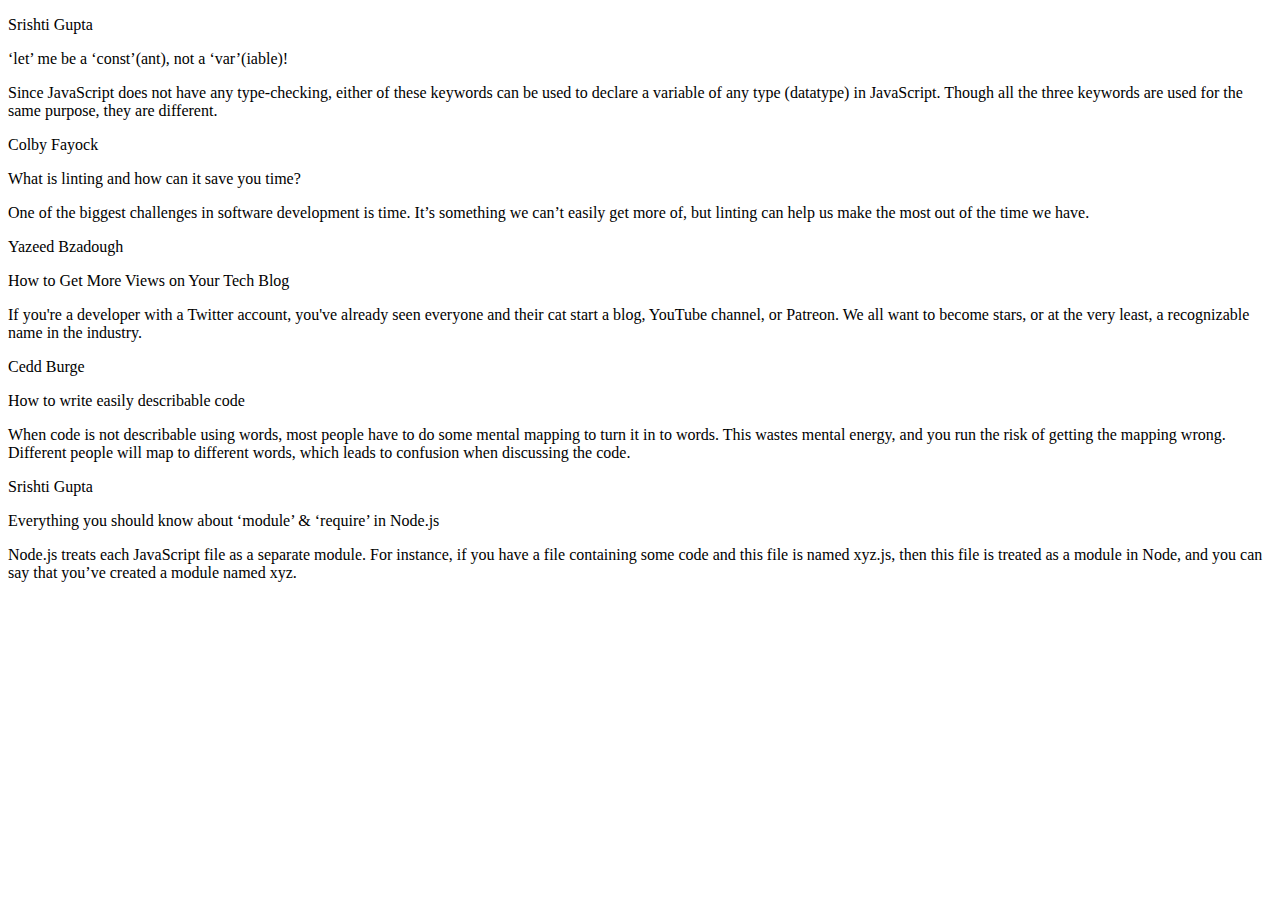
==== html/postslist.html @ 3822b05f "Starter Code" ====
<!DOCTYPE html>
<html>

<head>
    <!-- TODO: Include Font Awesome file here -->
    <!-- TODO: Include Google Fonts file here -->
</head>

<body>
    <!-- TODO: Include code for header here -->

    <!-- ATTENTION: The HTML code for the list of posts has been given to you. You can feel free to add/delete/modify this code. You need to write the proper CSS and JavaScript code corresponding to this page so that the result looks like the screenshots given to you in the Project Statement. -->

    <!-- list of all posts starts here -->
    <div>

        <!-- post 1 starts here -->
        <div>
            <div>
                <p>Srishti Gupta</p>
            </div>

            <div>
                <div>
                    <p>‘let’ me be a ‘const’(ant), not a ‘var’(iable)!</p>
                    <span>
                        <!-- TODO: Include Font Awesome icon for delete icon here -->
                    </span>
                </div>
                <p>Since JavaScript does not have any type-checking, either of these keywords can be used to declare a variable of any type (datatype) in JavaScript. Though all the three keywords are used for the same purpose, they are different.</p>
                <span>
                    <!-- TODO: Include Font Awesome icon for horizontal ellipsis icon here -->
                </span>
            </div>
        </div>
        <!-- post 1 ends here -->

        <!-- post 2 starts here -->
        <div>
            <div>
                <p>Colby Fayock</p>
            </div>

            <div>
                <div>
                    <p>What is linting and how can it save you time?</p>
                    <span>
                        <!-- TODO: Include Font Awesome icon for delete icon here -->
                    </span>
                </div>
                <p>One of the biggest challenges in software development is time. It’s something we can’t easily get more of, but linting can help us make the most out of the time we have.</p>
                <span>
                    <!-- TODO: Include Font Awesome icon for horizontal ellipsis icon here -->
                </span>
            </div>
        </div>
        <!-- post 2 ends here -->

        <!-- post 3 starts here -->
        <div>
            <div>
                <p>Yazeed Bzadough</p>
            </div>

            <div>
                <div>
                    <p>How to Get More Views on Your Tech Blog</p>
                    <span>
                        <!-- TODO: Include Font Awesome icon for delete icon here -->
                    </span>
                </div>
                <p>If you're a developer with a Twitter account, you've already seen everyone and their cat start a blog, YouTube channel, or Patreon. We all want to become stars, or at the very least, a recognizable name in the industry.</p>
                <span>
                    <!-- TODO: Include Font Awesome icon for horizontal ellipsis icon here -->
                </span>
            </div>
        </div>
        <!-- post 3 ends here -->

        <!-- post 4 starts here -->
        <div>
            <div>
                <p>Cedd Burge</p>
            </div>

            <div>
                <div>
                    <p>How to write easily describable code</p>
                    <span>
                        <!-- TODO: Include Font Awesome icon for delete icon here -->
                    </span>
                </div>
                <p>When code is not describable using words, most people have to do some mental mapping to turn it in to words. This wastes mental energy, and you run the risk of getting the mapping wrong. Different people will map to different words, which
                    leads to confusion when discussing the code.</p>
                <span>
                    <!-- TODO: Include Font Awesome icon for horizontal ellipsis icon here -->
                </span>
            </div>
        </div>
        <!-- post 4 ends here -->

        <!-- post 5 starts here -->
        <div>
            <div>
                <p>Srishti Gupta</p>
            </div>

            <div>
                <div>
                    <p>Everything you should know about ‘module’ & ‘require’ in Node.js</p>
                    <span>
                        <!-- TODO: Include Font Awesome icon for delete icon here -->
                    </span>
                </div>
                <p>Node.js treats each JavaScript file as a separate module. For instance, if you have a file containing some code and this file is named xyz.js, then this file is treated as a module in Node, and you can say that you’ve created a module
                    named xyz.</p>
                <span>
                    <!-- TODO: Include Font Awesome icon for horizontal ellipsis icon here -->
                </span>
            </div>
        </div>
        <!-- post 5 ends here -->

        <!-- TODO: Write code for delete post modal here -->

    </div>
    <!-- list of all posts ends here -->
</body>

</html>
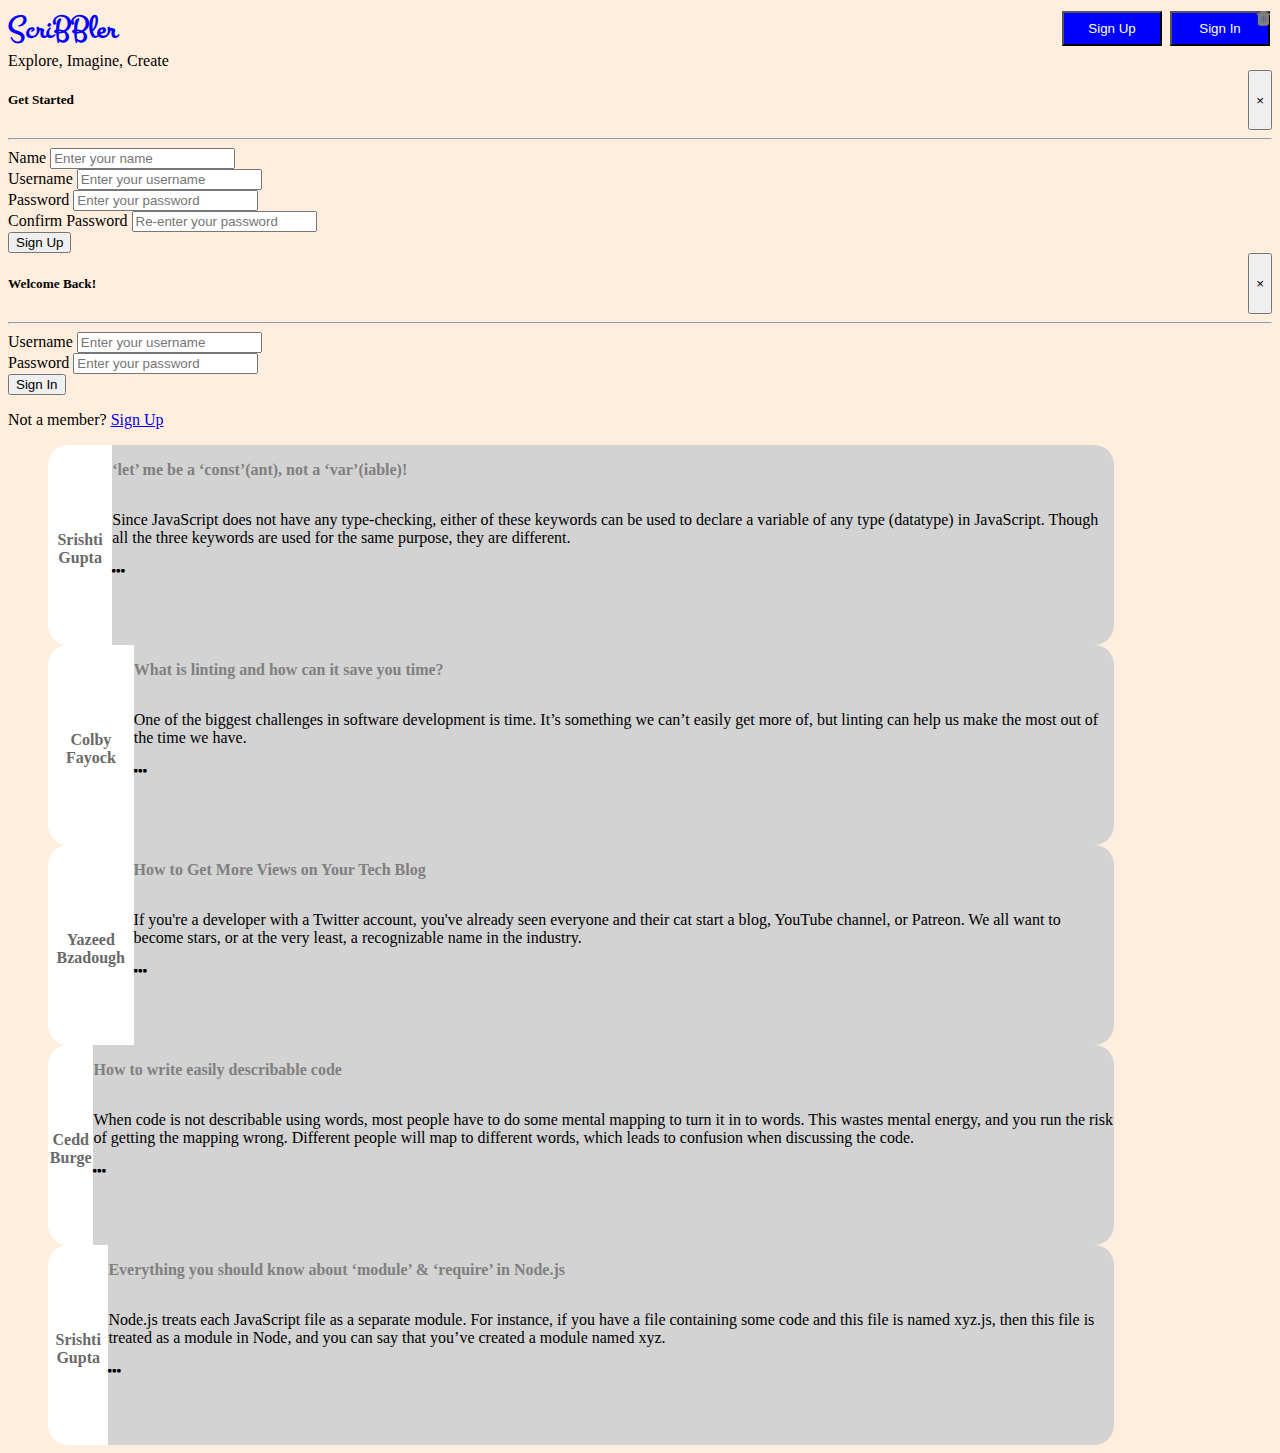
==== commit a3c42689: "Trash Button Functionality Implemented" ====
--- a/html/postslist.html
+++ b/html/postslist.html
@@ -3,128 +3,102 @@
 
 <head>
     <!-- TODO: Include Font Awesome file here -->
+
+    <link rel="stylesheet" href="https://cdn.jsdelivr.net/npm/bootstrap@4.5.3/dist/css/bootstrap.min.css" integrity="sha384-TX8t27EcRE3e/ihU7zmQxVncDAy5uIKz4rEkgIXeMed4M0jlfIDPvg6uqKI2xXr2" crossorigin="anonymous">
+    <link rel="stylesheet" href="https://cdnjs.cloudflare.com/ajax/libs/font-awesome/4.7.0/css/font-awesome.min.css">
+    <link rel="stylesheet" type="text/css" media="screen" href="../styles/postslist.css" />
+    <link rel="stylesheet" type="text/css" media="screen" href="../styles/common.css" />
+
     <!-- TODO: Include Google Fonts file here -->
+    <link href="https://fonts.googleapis.com/css?family=Montez&display=swap" rel="stylesheet">
 </head>
 
 <body>
     <!-- TODO: Include code for header here -->
+    <header>
+        <div>
+            <h1 id="TitleText">ScriBBler</h1>
+            <div id="SubHeadingText">Explore, Imagine, Create</div>
+        </div>
+        <div class = "HeaderBtns">
+            <input type="button" id="SignUpBtn" value="Sign Up" data-toggle="modal" data-target="#SignUpModal">
+            <input type="button" id="SignInBtn" value="Sign In" data-toggle="modal" data-target="#SignInModal">
+        </div>
+    </header>
+
+    <div class="modal fade" id="SignUpModal" tabindex="-1" role="dialog" aria-labelledby="exampleModalCenterTitle" aria-hidden="true">
+        <div class="modal-dialog modal-dialog-centered" role="document">
+            <div class="modal-content">
+                <div class="modal-body">
+                    <div class="ModalHeader">
+                        <h5 class="modal-title">Get Started</h5>
+                        <button type="button" class="close" data-dismiss="modal" aria-label="Close">
+                            <span aria-hidden="true">&times;</span>
+                        </button>
+                    </div>
+                    <hr>
+                    <form>
+                        <div class="form-group">
+                            <label for="SignUpName">Name</label>
+                            <input type="text" class="form-control" id="SignUpName" aria-describedby="emailHelp" placeholder="Enter your name" required>
+                        </div>
+                        <div class="form-group">
+                            <label for="SignUpUsername">Username</label>
+                            <input type="text" class="form-control" id="SignUpUsername" aria-describedby="emailHelp" placeholder="Enter your username" required>
+                        </div>
+                        <div class="form-group">
+                            <label for="SignUpPassword">Password</label>
+                            <input type="password" class="form-control" id="SignUpPassword" placeholder="Enter your password" required>
+                        </div>
+                        <div class="form-group">
+                            <label for="SignUpConfirmPassword">Confirm Password</label>
+                            <input type="password" class="form-control" id="SignUpConfirmPassword" placeholder="Re-enter your password" required>
+                        </div>
+                        <button type="submit" class="btn btn-success btn-block" >Sign Up</button>
+                    </form>
+                </div>
+            </div>
+        </div>
+    </div>
+
+    <div class="modal fade" id="SignInModal" tabindex="-1" role="dialog" aria-labelledby="exampleModalCenterTitle" aria-hidden="true">
+        <div class="modal-dialog modal-dialog-centered" role="document">
+            <div class="modal-content">
+                <div class="modal-body">
+                    <div class="ModalHeader">
+                        <h5 class="modal-title">Welcome Back!</h5>
+                        <button type="button" class="close" data-dismiss="modal" aria-label="Close">
+                            <span aria-hidden="true">&times;</span>
+                        </button>
+                    </div>
+                    <hr>
+                    <form>
+                        <div class="form-group">
+                            <label for="SignInUsername">Username</label>
+                            <input type="text" class="form-control" id="SignInUsername" aria-describedby="emailHelp" placeholder="Enter your username" required>
+                        </div>
+                        <div class="form-group">
+                            <label for="SignInPassword">Password</label>
+                            <input type="password" class="form-control" id="SignInPassword" placeholder="Enter your password" required>
+                        </div>
+                        <button type="submit" class="btn btn-success btn-block" >Sign In</button>
+                        <p id="SignInPageToggle">Not a member? <a data-dismiss="modal" data-toggle="modal" href="#SignUpModal">Sign Up</a></p>
+                    </form>
+                </div>
+            </div>
+        </div>
+    </div>
 
     <!-- ATTENTION: The HTML code for the list of posts has been given to you. You can feel free to add/delete/modify this code. You need to write the proper CSS and JavaScript code corresponding to this page so that the result looks like the screenshots given to you in the Project Statement. -->
 
     <!-- list of all posts starts here -->
-    <div>
-
-        <!-- post 1 starts here -->
-        <div>
-            <div>
-                <p>Srishti Gupta</p>
-            </div>
-
-            <div>
-                <div>
-                    <p>‘let’ me be a ‘const’(ant), not a ‘var’(iable)!</p>
-                    <span>
-                        <!-- TODO: Include Font Awesome icon for delete icon here -->
-                    </span>
-                </div>
-                <p>Since JavaScript does not have any type-checking, either of these keywords can be used to declare a variable of any type (datatype) in JavaScript. Though all the three keywords are used for the same purpose, they are different.</p>
-                <span>
-                    <!-- TODO: Include Font Awesome icon for horizontal ellipsis icon here -->
-                </span>
-            </div>
-        </div>
-        <!-- post 1 ends here -->
-
-        <!-- post 2 starts here -->
-        <div>
-            <div>
-                <p>Colby Fayock</p>
-            </div>
-
-            <div>
-                <div>
-                    <p>What is linting and how can it save you time?</p>
-                    <span>
-                        <!-- TODO: Include Font Awesome icon for delete icon here -->
-                    </span>
-                </div>
-                <p>One of the biggest challenges in software development is time. It’s something we can’t easily get more of, but linting can help us make the most out of the time we have.</p>
-                <span>
-                    <!-- TODO: Include Font Awesome icon for horizontal ellipsis icon here -->
-                </span>
-            </div>
-        </div>
-        <!-- post 2 ends here -->
-
-        <!-- post 3 starts here -->
-        <div>
-            <div>
-                <p>Yazeed Bzadough</p>
-            </div>
-
-            <div>
-                <div>
-                    <p>How to Get More Views on Your Tech Blog</p>
-                    <span>
-                        <!-- TODO: Include Font Awesome icon for delete icon here -->
-                    </span>
-                </div>
-                <p>If you're a developer with a Twitter account, you've already seen everyone and their cat start a blog, YouTube channel, or Patreon. We all want to become stars, or at the very least, a recognizable name in the industry.</p>
-                <span>
-                    <!-- TODO: Include Font Awesome icon for horizontal ellipsis icon here -->
-                </span>
-            </div>
-        </div>
-        <!-- post 3 ends here -->
-
-        <!-- post 4 starts here -->
-        <div>
-            <div>
-                <p>Cedd Burge</p>
-            </div>
-
-            <div>
-                <div>
-                    <p>How to write easily describable code</p>
-                    <span>
-                        <!-- TODO: Include Font Awesome icon for delete icon here -->
-                    </span>
-                </div>
-                <p>When code is not describable using words, most people have to do some mental mapping to turn it in to words. This wastes mental energy, and you run the risk of getting the mapping wrong. Different people will map to different words, which
-                    leads to confusion when discussing the code.</p>
-                <span>
-                    <!-- TODO: Include Font Awesome icon for horizontal ellipsis icon here -->
-                </span>
-            </div>
-        </div>
-        <!-- post 4 ends here -->
-
-        <!-- post 5 starts here -->
-        <div>
-            <div>
-                <p>Srishti Gupta</p>
-            </div>
-
-            <div>
-                <div>
-                    <p>Everything you should know about ‘module’ & ‘require’ in Node.js</p>
-                    <span>
-                        <!-- TODO: Include Font Awesome icon for delete icon here -->
-                    </span>
-                </div>
-                <p>Node.js treats each JavaScript file as a separate module. For instance, if you have a file containing some code and this file is named xyz.js, then this file is treated as a module in Node, and you can say that you’ve created a module
-                    named xyz.</p>
-                <span>
-                    <!-- TODO: Include Font Awesome icon for horizontal ellipsis icon here -->
-                </span>
-            </div>
-        </div>
-        <!-- post 5 ends here -->
-
-        <!-- TODO: Write code for delete post modal here -->
+    <div class="row row-cols-1 row-cols-md-2 PostListGrid" id="PostListGrid">
 
     </div>
     <!-- list of all posts ends here -->
+    <script src="https://code.jquery.com/jquery-3.5.1.slim.min.js" integrity="sha384-DfXdz2htPH0lsSSs5nCTpuj/zy4C+OGpamoFVy38MVBnE+IbbVYUew+OrCXaRkfj" crossorigin="anonymous"></script>
+    <script src="https://cdn.jsdelivr.net/npm/bootstrap@4.5.3/dist/js/bootstrap.bundle.min.js" integrity="sha384-ho+j7jyWK8fNQe+A12Hb8AhRq26LrZ/JpcUGGOn+Y7RsweNrtN/tE3MoK7ZeZDyx" crossorigin="anonymous"></script>
+    <script src="../scripts/postslist.js"></script>
 </body>
 
 </html>--- a/styles/postslist.css
+++ b/styles/postslist.css
@@ -0,0 +1,134 @@
+body{
+    background-color: #ffeedd;
+
+}
+
+.card{
+    display: flex;
+    flex-direction: row;
+    height: 200px;
+    border-radius: 20px;
+    width: 90%;
+}
+
+.card:hover{
+    box-shadow: 5px 10px 20px #888888;
+}
+
+.card-title{
+    display: flex;
+    flex-direction: row;
+    justify-content: space-between;
+    color: grey;
+    font-weight: bold;
+    margin-bottom: 0px;
+}
+
+.card-header{
+    background-color: white;
+    color: dimgrey;
+    text-align: center;
+    font-weight: bold;
+    padding-bottom: 55px;
+    padding-top: 70px;
+    border-bottom-left-radius: 20px;
+    border-top-left-radius: 20px;
+}
+
+
+.card-header:first-child{
+    border-bottom-left-radius: 20px;
+    border-top-left-radius: 20px;
+}
+
+.card-body{
+    background-color: lightgrey;
+    border-bottom-right-radius: 20px;
+    border-top-right-radius: 20px;
+    margin-top: 0px;
+}
+
+.PostListGrid{
+    margin-top: 10px;
+    margin-left: 40px;
+    margin-right: 40px;
+    justify-content: center;
+
+}
+
+.ModalHeader{
+    display: flex;
+    flex-direction: row;
+    justify-content: space-between;
+    padding-bottom: 0px;
+    margin-bottom: 0px;
+}
+
+.post-trash {
+    position: absolute;
+    top: 10px;
+    right: 10px;
+    cursor: pointer;
+}
+
+/* The Modal (background) */
+.trash-modal {
+    display: none; /* Hidden by default */
+    position: fixed; /* Stay in place */
+    z-index: 1; /* Sit on top */
+    left: 0;
+    top: 0;
+    width: 100%; /* Full width */
+    height: 100%; /* Full height */
+    overflow: auto; /* Enable scroll if needed */
+    background-color: rgb(0,0,0); /* Fallback color */
+    background-color: rgba(0,0,0,0.4); /* Black w/ opacity */
+}
+
+/* Modal Content/Box */
+.trash-modal-content {
+    background-color: #fefefe;
+    margin: 15% auto; /* 15% from the top and centered */
+    padding: 20px;
+    border: 1px solid #888;
+    width: 30%; /* Could be more or less, depending on screen size */
+    text-align: center;
+}
+
+.trash-buttons-container {
+    display: flex;
+    flex-direction: row;
+    justify-content: space-between;
+}
+
+.trash-modal-button-no {
+    background-color: #4CAF50; /* Green */
+    border: none;
+    color: white;
+    padding: 5px 5px;
+    text-align: center;
+    text-decoration: none;
+    font-size: 16px;
+    cursor: pointer;
+    width: 20%;
+    max-height: 30px;
+}
+
+.trash-modal-button-yes {
+    background-color:  #f44336; /* Red */
+    border: none;
+    color: white;
+    padding: 5px 5px;
+    text-align: center;
+    text-decoration: none;
+    font-size: 16px;
+    cursor: pointer;
+    width: 20%;
+    max-height: 30px;
+}
+
+.PostMore{
+    cursor: pointer;
+    margin-bottom: 0px;
+    padding-bottom: 5px;
+}--- a/styles/common.css
+++ b/styles/common.css
@@ -0,0 +1,24 @@
+header{
+    display: flex;
+    flex-direction: row;
+    justify-content: space-between;
+    flex-wrap: wrap;
+}
+
+#TitleText{
+    font-family: 'Montez', cursive;
+    margin: 0px 0px 2px 0px;
+    color: blue;
+}
+#SubHeadingText{
+    font-family: 'Ubuntu Mono';
+}
+
+#SignUpBtn,#SignInBtn{
+    background-color: blue;
+    color: white;
+    margin: 3px 2px 0px 2px;
+    text-align: center;
+    width: 100px;
+    height: 35px;
+}